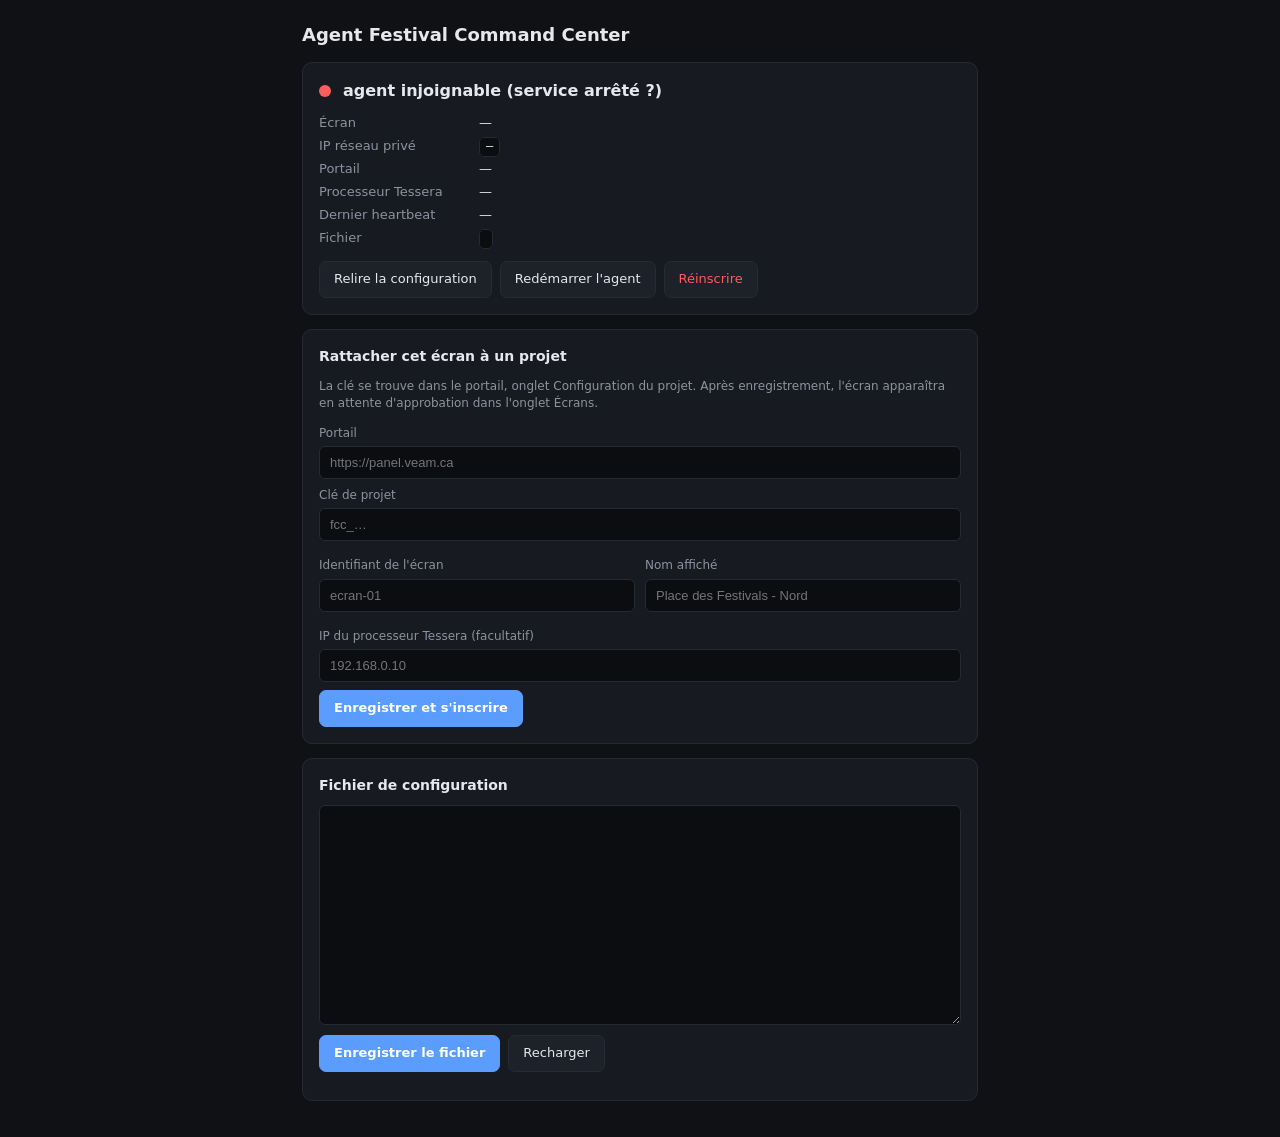
==== agent/internal/localapi/panel.html @ 70788f66 "Agent : icône de la barre des tâches Windows (agent-tray), panneau et API locaux (statut, clé de pro" ====
<!doctype html>
<html lang="fr"><head><meta charset="utf-8"><meta name="viewport" content="width=device-width, initial-scale=1">
<title>Agent Festival Command Center</title>
<style>
:root{--bg:#0f1115;--panel:#171a21;--line:#262a33;--fg:#e6e8ec;--muted:#8b93a1;--ok:#3ddc84;--warn:#ffb020;--ko:#ff5c5c;--accent:#5b9cff}
*{box-sizing:border-box}body{margin:0;background:var(--bg);color:var(--fg);font:14px/1.45 system-ui,-apple-system,"Segoe UI",sans-serif}
main{max-width:720px;margin:0 auto;padding:22px}h1{font-size:18px;margin:0 0 14px}h2{font-size:14px;margin:0 0 10px}
.card{background:var(--panel);border:1px solid var(--line);border-radius:10px;padding:16px;margin-bottom:14px}
.status{display:flex;align-items:center;gap:12px;font-size:16px}.dot{width:12px;height:12px;border-radius:50%;background:var(--muted)}.dot.ok{background:var(--ok)}.dot.warn{background:var(--warn)}.dot.ko{background:var(--ko)}
.kv{display:grid;grid-template-columns:150px 1fr;gap:4px 10px;margin-top:12px;font-size:13px}.kv dt{color:var(--muted)}.kv dd{margin:0}
code,textarea{font:12px/1.5 ui-monospace,Menlo,Consolas,monospace}code{background:#0b0d11;border:1px solid var(--line);border-radius:5px;padding:2px 6px}
label{display:block;margin:8px 0;color:var(--muted);font-size:12px}input,textarea{display:block;width:100%;margin-top:4px;background:#0b0d11;color:var(--fg);border:1px solid var(--line);border-radius:6px;padding:8px 10px;font-size:13px}
textarea{min-height:220px}.row{display:flex;gap:10px}.row>*{flex:1}
.btn{background:#1d212a;color:var(--fg);border:1px solid var(--line);border-radius:7px;padding:8px 14px;font:inherit;font-size:13px;cursor:pointer}.btn.primary{background:var(--accent);border-color:var(--accent);color:#fff;font-weight:600}.btn.danger{color:var(--ko)}
.btnrow{display:flex;gap:8px;flex-wrap:wrap;margin-top:10px}.muted{color:var(--muted)}.small{font-size:12px}.err{color:var(--ko)}
#toast{position:fixed;bottom:20px;left:50%;transform:translateX(-50%);background:#1d212a;border:1px solid var(--line);padding:9px 14px;border-radius:8px}
</style></head>
<body><main>
<h1>Agent Festival Command Center <span class="muted small" id="ver"></span></h1>
<section class="card">
  <div class="status"><span class="dot" id="dot"></span><b id="phase">…</b></div>
  <dl class="kv">
    <dt>Écran</dt><dd id="screen">—</dd>
    <dt>IP réseau privé</dt><dd><code id="ip">—</code></dd>
    <dt>Portail</dt><dd id="portal">—</dd>
    <dt>Processeur Tessera</dt><dd id="proc">—</dd>
    <dt>Dernier heartbeat</dt><dd id="hb">—</dd>
    <dt>Fichier</dt><dd><code id="path"></code></dd>
  </dl>
  <div class="btnrow"><button class="btn" onclick="post('/api/reload','Configuration relue')">Relire la configuration</button><button class="btn" onclick="post('/api/restart','Redémarrage demandé')">Redémarrer l'agent</button><button class="btn danger" onclick="if(confirm('Oublier l’inscription ? L’écran devra être ré-approuvé dans le portail.'))post('/api/reset','Inscription oubliée')">Réinscrire</button></div>
</section>
<section class="card">
  <h2>Rattacher cet écran à un projet</h2>
  <p class="muted small">La clé se trouve dans le portail, onglet Configuration du projet. Après enregistrement, l'écran apparaîtra en attente d'approbation dans l'onglet Écrans.</p>
  <label>Portail <input id="f-portal" placeholder="https://panel.veam.ca"></label>
  <label>Clé de projet <input id="f-key" placeholder="fcc_…"></label>
  <div class="row"><label>Identifiant de l'écran <input id="f-id" placeholder="ecran-01"></label><label>Nom affiché <input id="f-name" placeholder="Place des Festivals - Nord"></label></div>
  <label>IP du processeur Tessera (facultatif) <input id="f-proc" placeholder="192.168.0.10"></label>
  <button class="btn primary" onclick="saveProject()">Enregistrer et s'inscrire</button>
</section>
<section class="card">
  <h2>Fichier de configuration</h2>
  <textarea id="toml" spellcheck="false"></textarea>
  <div class="btnrow"><button class="btn primary" onclick="saveToml()">Enregistrer le fichier</button><button class="btn" onclick="loadToml()">Recharger</button></div>
  <p class="err small" id="tomlerr"></p>
</section>
</main>
<div id="toast" hidden></div>
<script>
const $=id=>document.getElementById(id);
function toast(m){const t=$('toast');t.textContent=m;t.hidden=false;setTimeout(()=>t.hidden=true,2500)}
async function post(url,msg,body,method){const r=await fetch(url,{method:method||'POST',headers:{'Content-Type':'application/json'},body:body?JSON.stringify(body):undefined});if(!r.ok){const e=await r.json().catch(()=>({}));throw new Error(e.error||r.statusText)}if(msg)toast(msg);setTimeout(refresh,800)}
async function refresh(){try{const s=await (await fetch('/api/status')).json();
 $('ver').textContent='v'+s.version;$('phase').textContent=s.message||s.phase;$('screen').textContent=(s.name?s.name+' · ':'')+(s.screen_id||'—');$('ip').textContent=s.tailnet_ip||'—';$('portal').textContent=(s.portal_url||'—')+(s.has_project_key?'':'  (aucune clé de projet)');$('path').textContent=s.config_path;
 $('proc').textContent=s.processor_ok==null?'—':(s.processor_ok?'joignable':'injoignable')+' · '+s.processor_addr;$('hb').textContent=s.last_heartbeat&&!s.last_heartbeat.startsWith('0001')?new Date(s.last_heartbeat).toLocaleTimeString('fr-CA'):'—';
 const d=$('dot');d.className='dot '+({online:'ok',pending:'warn',connecting:'warn',enrolling:'warn',error:'ko','no-key':'ko'}[s.phase]||'');
 if(!$('f-portal').value)$('f-portal').value=s.portal_url||'';if(!$('f-id').value)$('f-id').value=s.screen_id||'';if(!$('f-name').value)$('f-name').value=s.name||'';
}catch(e){$('phase').textContent='agent injoignable (service arrêté ?)';$('dot').className='dot ko'}}
async function loadToml(){const c=await (await fetch('/api/config')).json();$('toml').value=c.toml;$('tomlerr').textContent=''}
async function saveToml(){try{await post('/api/config','Fichier enregistré, configuration relue',{toml:$('toml').value},'PUT');$('tomlerr').textContent=''}catch(e){$('tomlerr').textContent=e.message}}
async function saveProject(){try{await post('/api/project','Enregistré : approuver l’écran dans le portail',{portal_url:$('f-portal').value,project_key:$('f-key').value,screen_id:$('f-id').value,name:$('f-name').value,processor_ip:$('f-proc').value});$('f-key').value='';loadToml()}catch(e){toast('Erreur : '+e.message)}}
refresh();loadToml();setInterval(refresh,5000);
if(location.hash==='#key')$('f-key').focus();
</script></body></html>
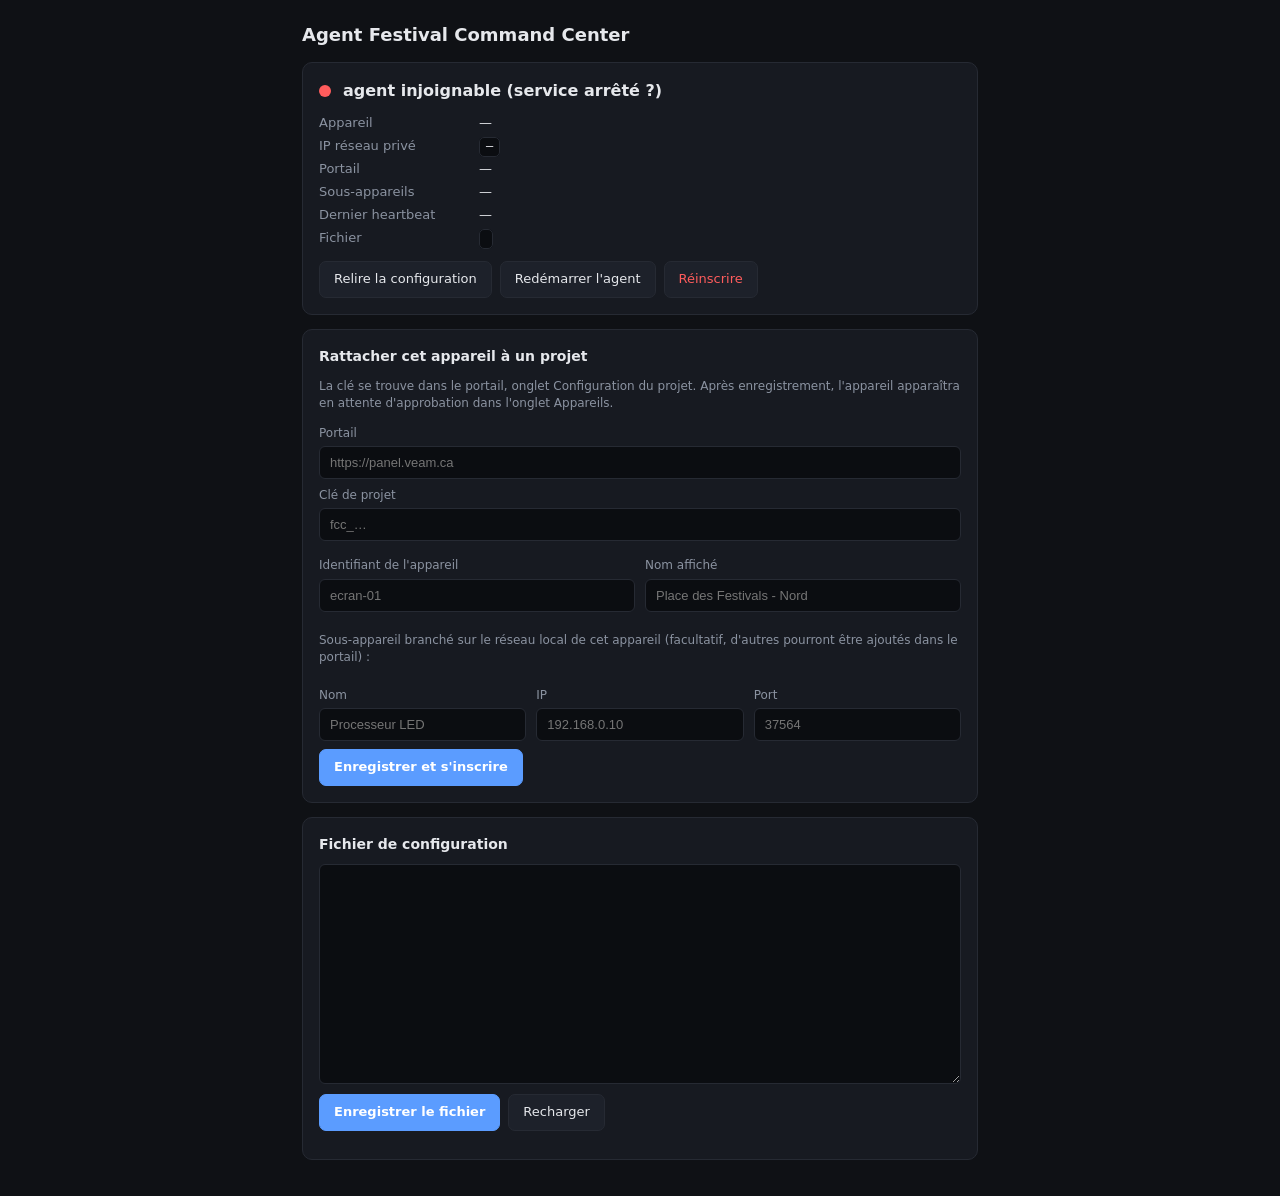
==== commit 1996038b: "Généralisation : appareils et sous-appareils (plusieurs équipements surveillés par appareil), nomenc" ====
--- a/agent/internal/localapi/panel.html
+++ b/agent/internal/localapi/panel.html
@@ -20,22 +20,23 @@
 <section class="card">
   <div class="status"><span class="dot" id="dot"></span><b id="phase">…</b></div>
   <dl class="kv">
-    <dt>Écran</dt><dd id="screen">—</dd>
+    <dt>Appareil</dt><dd id="screen">—</dd>
     <dt>IP réseau privé</dt><dd><code id="ip">—</code></dd>
     <dt>Portail</dt><dd id="portal">—</dd>
-    <dt>Processeur Tessera</dt><dd id="proc">—</dd>
+    <dt>Sous-appareils</dt><dd id="proc">—</dd>
     <dt>Dernier heartbeat</dt><dd id="hb">—</dd>
     <dt>Fichier</dt><dd><code id="path"></code></dd>
   </dl>
-  <div class="btnrow"><button class="btn" onclick="post('/api/reload','Configuration relue')">Relire la configuration</button><button class="btn" onclick="post('/api/restart','Redémarrage demandé')">Redémarrer l'agent</button><button class="btn danger" onclick="if(confirm('Oublier l’inscription ? L’écran devra être ré-approuvé dans le portail.'))post('/api/reset','Inscription oubliée')">Réinscrire</button></div>
+  <div class="btnrow"><button class="btn" onclick="post('/api/reload','Configuration relue')">Relire la configuration</button><button class="btn" onclick="post('/api/restart','Redémarrage demandé')">Redémarrer l'agent</button><button class="btn danger" onclick="if(confirm('Oublier l’inscription ? L’appareil devra être ré-approuvé dans le portail.'))post('/api/reset','Inscription oubliée')">Réinscrire</button></div>
 </section>
 <section class="card">
-  <h2>Rattacher cet écran à un projet</h2>
-  <p class="muted small">La clé se trouve dans le portail, onglet Configuration du projet. Après enregistrement, l'écran apparaîtra en attente d'approbation dans l'onglet Écrans.</p>
+  <h2>Rattacher cet appareil à un projet</h2>
+  <p class="muted small">La clé se trouve dans le portail, onglet Configuration du projet. Après enregistrement, l'appareil apparaîtra en attente d'approbation dans l'onglet Appareils.</p>
   <label>Portail <input id="f-portal" placeholder="https://panel.veam.ca"></label>
   <label>Clé de projet <input id="f-key" placeholder="fcc_…"></label>
-  <div class="row"><label>Identifiant de l'écran <input id="f-id" placeholder="ecran-01"></label><label>Nom affiché <input id="f-name" placeholder="Place des Festivals - Nord"></label></div>
-  <label>IP du processeur Tessera (facultatif) <input id="f-proc" placeholder="192.168.0.10"></label>
+  <div class="row"><label>Identifiant de l'appareil <input id="f-id" placeholder="ecran-01"></label><label>Nom affiché <input id="f-name" placeholder="Place des Festivals - Nord"></label></div>
+  <p class="muted small">Sous-appareil branché sur le réseau local de cet appareil (facultatif, d'autres pourront être ajoutés dans le portail) :</p>
+  <div class="row"><label>Nom <input id="f-subname" placeholder="Processeur LED"></label><label>IP <input id="f-proc" placeholder="192.168.0.10"></label><label>Port <input id="f-subport" type="number" placeholder="37564"></label></div>
   <button class="btn primary" onclick="saveProject()">Enregistrer et s'inscrire</button>
 </section>
 <section class="card">
@@ -51,14 +52,14 @@
 function toast(m){const t=$('toast');t.textContent=m;t.hidden=false;setTimeout(()=>t.hidden=true,2500)}
 async function post(url,msg,body,method){const r=await fetch(url,{method:method||'POST',headers:{'Content-Type':'application/json'},body:body?JSON.stringify(body):undefined});if(!r.ok){const e=await r.json().catch(()=>({}));throw new Error(e.error||r.statusText)}if(msg)toast(msg);setTimeout(refresh,800)}
 async function refresh(){try{const s=await (await fetch('/api/status')).json();
- $('ver').textContent='v'+s.version;$('phase').textContent=s.message||s.phase;$('screen').textContent=(s.name?s.name+' · ':'')+(s.screen_id||'—');$('ip').textContent=s.tailnet_ip||'—';$('portal').textContent=(s.portal_url||'—')+(s.has_project_key?'':'  (aucune clé de projet)');$('path').textContent=s.config_path;
- $('proc').textContent=s.processor_ok==null?'—':(s.processor_ok?'joignable':'injoignable')+' · '+s.processor_addr;$('hb').textContent=s.last_heartbeat&&!s.last_heartbeat.startsWith('0001')?new Date(s.last_heartbeat).toLocaleTimeString('fr-CA'):'—';
+ $('ver').textContent='v'+s.version;$('phase').textContent=s.message||s.phase;$('screen').textContent=(s.name?s.name+' · ':'')+(s.slug||'—');$('ip').textContent=s.tailnet_ip||'—';$('portal').textContent=(s.portal_url||'—')+(s.has_project_key?'':'  (aucune clé de projet)');$('path').textContent=s.config_path;
+ $('proc').textContent=(s.sub_devices&&s.sub_devices.length)?s.sub_devices.map(d=>d.name+' '+(d.reachable?'joignable '+d.rtt_ms.toFixed(1)+' ms':'injoignable')+' ('+d.target+')').join(' · '):'—';$('hb').textContent=s.last_heartbeat&&!s.last_heartbeat.startsWith('0001')?new Date(s.last_heartbeat).toLocaleTimeString('fr-CA'):'—';
  const d=$('dot');d.className='dot '+({online:'ok',pending:'warn',connecting:'warn',enrolling:'warn',error:'ko','no-key':'ko'}[s.phase]||'');
- if(!$('f-portal').value)$('f-portal').value=s.portal_url||'';if(!$('f-id').value)$('f-id').value=s.screen_id||'';if(!$('f-name').value)$('f-name').value=s.name||'';
+ if(!$('f-portal').value)$('f-portal').value=s.portal_url||'';if(!$('f-id').value)$('f-id').value=s.slug||'';if(!$('f-name').value)$('f-name').value=s.name||'';
 }catch(e){$('phase').textContent='agent injoignable (service arrêté ?)';$('dot').className='dot ko'}}
 async function loadToml(){const c=await (await fetch('/api/config')).json();$('toml').value=c.toml;$('tomlerr').textContent=''}
 async function saveToml(){try{await post('/api/config','Fichier enregistré, configuration relue',{toml:$('toml').value},'PUT');$('tomlerr').textContent=''}catch(e){$('tomlerr').textContent=e.message}}
-async function saveProject(){try{await post('/api/project','Enregistré : approuver l’écran dans le portail',{portal_url:$('f-portal').value,project_key:$('f-key').value,screen_id:$('f-id').value,name:$('f-name').value,processor_ip:$('f-proc').value});$('f-key').value='';loadToml()}catch(e){toast('Erreur : '+e.message)}}
+async function saveProject(){try{await post('/api/project','Enregistré : approuver l’écran dans le portail',{portal_url:$('f-portal').value,project_key:$('f-key').value,device_id:$('f-id').value,name:$('f-name').value,sub_name:$('f-subname').value,sub_ip:$('f-proc').value,sub_port:+$('f-subport').value||0});$('f-key').value='';loadToml()}catch(e){toast('Erreur : '+e.message)}}
 refresh();loadToml();setInterval(refresh,5000);
 if(location.hash==='#key')$('f-key').focus();
 </script></body></html>
